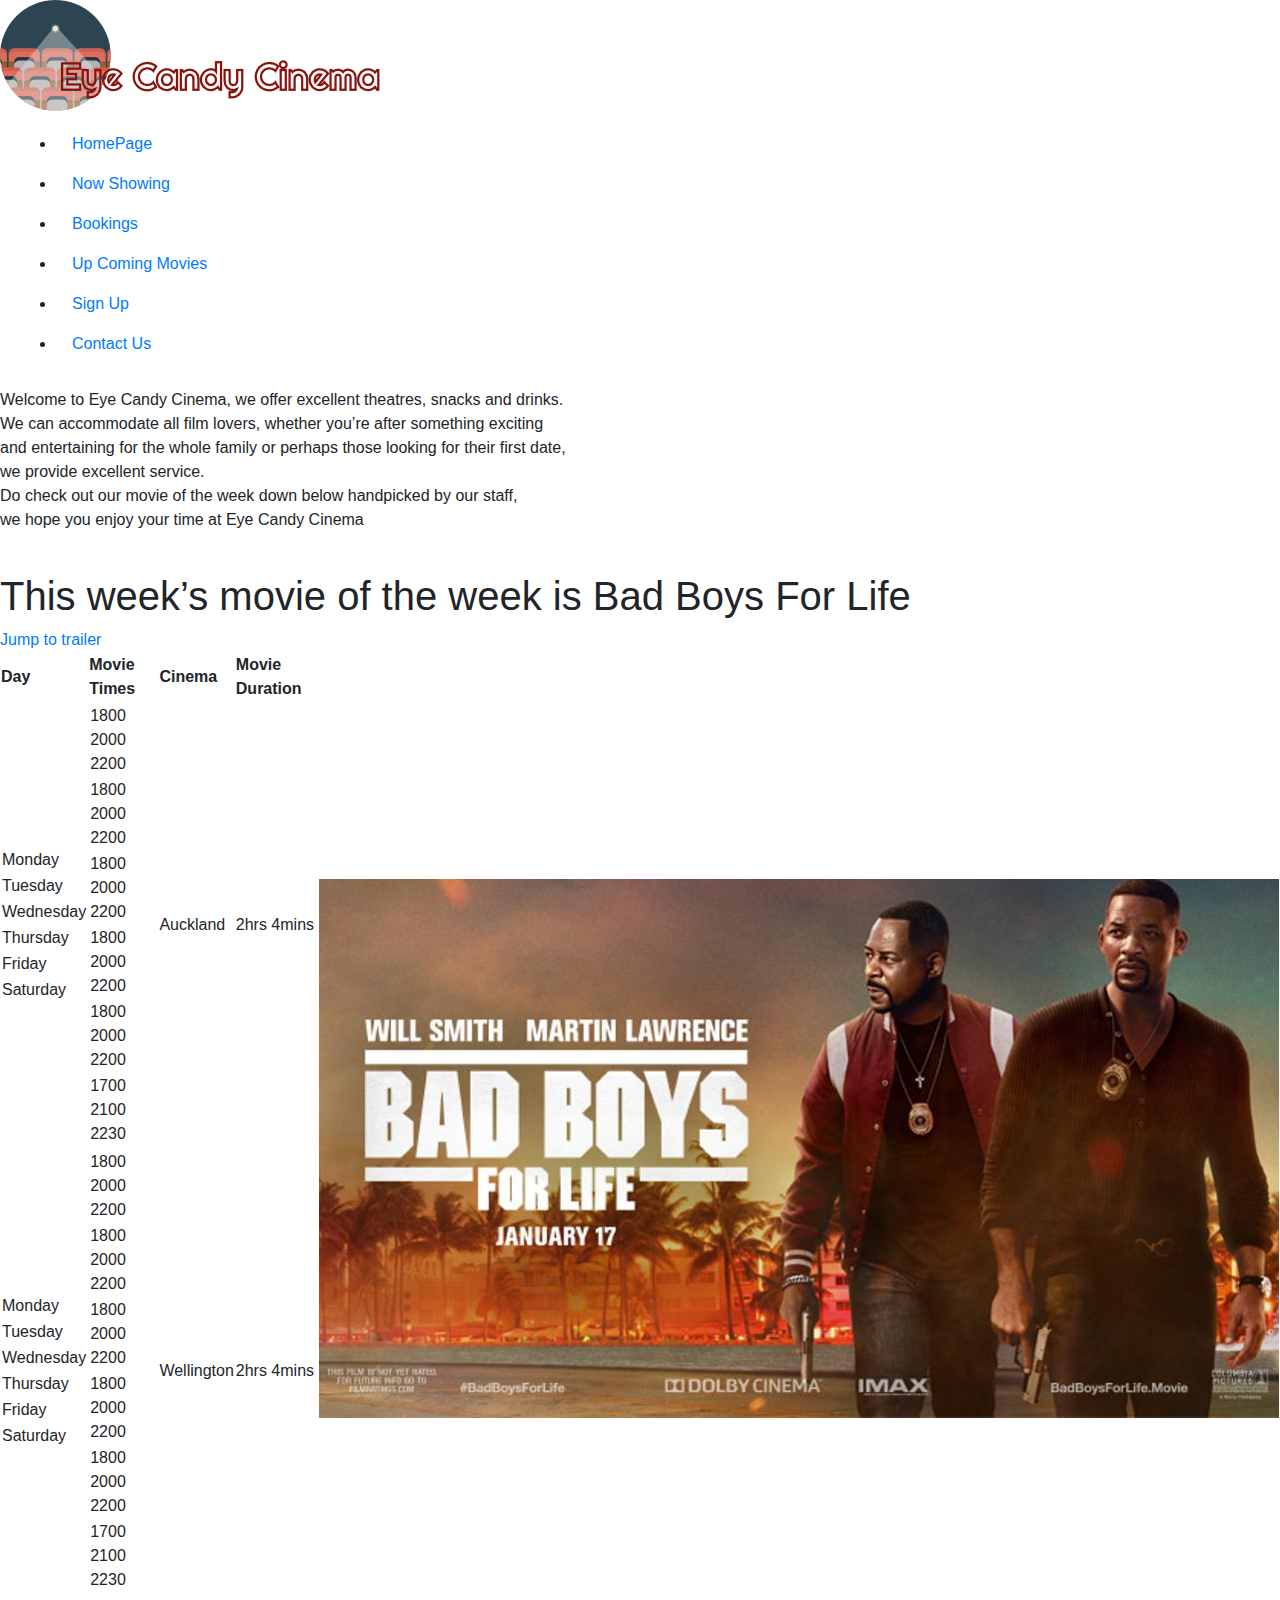
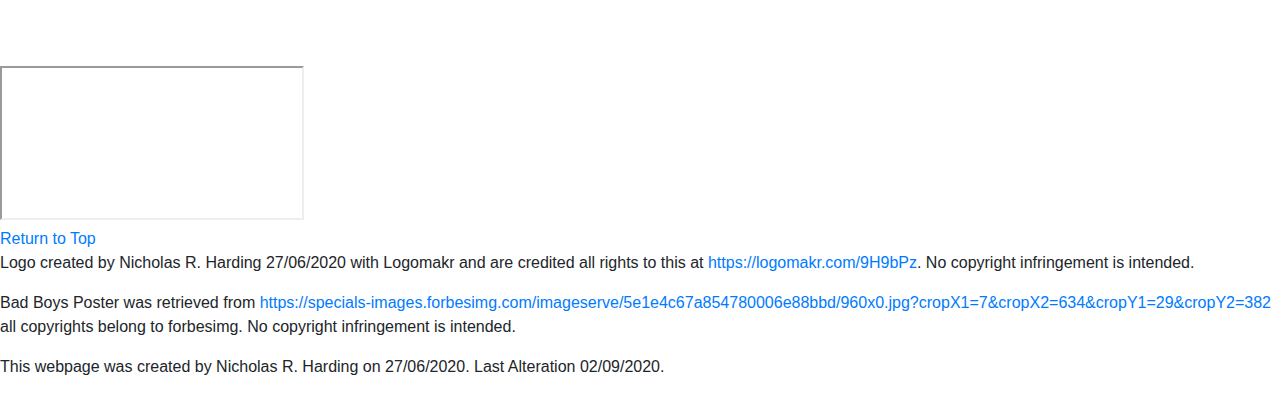
==== index.html @ e104940f "Completed project" ====
<!--Nicholas R. Harding 20200344 - IT5039 Practical Assessment Task 1-->

<!DOCTYPE html>

<head>
    <title>Eye Candy Cinema Home Page</title>
    <!--link to external style-->
    <link rel="stylesheet" href="cssStyleSheet.css">
    <!--bootstrap style sheet-->
    <link rel="stylesheet" href="https://stackpath.bootstrapcdn.com/bootstrap/4.3.1/css/bootstrap.min.css"
        integrity="sha384-ggOyR0iXCbMQv3Xipma34MD+dH/1fQ784/j6cY/iJTQUOhcWr7x9JvoRxT2MZw1T" crossorigin="anonymous">
    <meta charset="UTF-8">
    <meta content="width=device-width, initial-scale=1" name="viewport" >
</head>

<body>
    <!--return to top reference-->
    <a name="top"></a>
    <!--navbar copy and paste div in pages for unity-->
    <!--navbar code was learned on https://www.w3schools.com/css/css_navbar_horizontal.asp-->
    <!--logo was created with logomaker https://logomakr.com/9H9bPz-->

    <div class="page-content-wrapper">
        <div class="nav-grid">
            <img class="item1" src="images/EyeCandyCinemaLogo.png" alt="Eye Candy Cinema Logo">

            <nav class="navbar">

                <ul class="item2">

                    <li class="nav-item">
                        <a class="nav-link active" title="Home Page"
                            href="index.html">HomePage</a>
                    </li>

                    <li class="nav-item">
                        <a class="nav-link" title="Now Showing Page"
                            href="NowShowingPage.html">Now
                            Showing</a>
                    </li>

                    <li class="nav-item">
                        <a class="nav-link" title="Bookings"
                            href="bookings.html">Bookings</a>
                    </li>

                    <li class="nav-item">
                        <a class="nav-link" title="Up Coming Movies Page"
                            href="UpcomingMoviesPage.html">Up
                            Coming
                            Movies</a>
                    </li>

                    <li class="nav-item">
                        <a class="nav-link" title="Sign Up Page"
                            href="SignUpPage.html">Sign Up</a>
                    </li>

                    <li class="nav-item">
                        <a class="nav-link" title="Contact Us Page"
                            href="ContactUsPage.html">Contact
                            Us</a>
                    </li>
                </ul>
            </nav>
        </div>
        
        <div class="start-of-doc">
            
            <p>Welcome to Eye Candy Cinema, we offer excellent theatres, snacks and drinks.
                <br>We can accommodate all film lovers, whether you’re after something exciting
                <br>and entertaining for the whole family or perhaps those looking for their first date,
                <br>we provide excellent service. <br>Do check out our movie of the week down below handpicked by our
                staff,
                <br>we hope you enjoy your time at Eye Candy Cinema</p>
                <br>
                <h1> This week’s movie of the week is Bad Boys For Life</h1>
        </div>

        <div class="movie-of-the-week">
            <div class="trailer-link">
                <a href="#trailer">Jump to trailer</a>
            </div>
            <table class="movie-of-the-week">
                <tr>
                    <th> Day </th>
                    <th> Movie Times </th>
                    <th> Cinema </th>
                    <th> Movie Duration </th>
                    <th></th>
                </tr>

                <tr>
                    <td>
                        <!--Insert table inside of table to list multiple rows in cell-->
                        <table class="inner-table">
                            <tr>
                                <td>Monday</td>
                            </tr>
                            <tr>
                                <td>Tuesday</td>
                            </tr>
                            <tr>
                                <td>Wednesday</td>
                            </tr>
                            <tr>
                                <td>Thursday</td>
                            </tr>
                            <tr>
                                <td>Friday</td>
                            </tr>
                            <tr>
                                <td>Saturday</td>
                            </tr>
                        </table>
                    </td>
                    <td>
                        <table class="inner-table">
                            <tr>
                                <td>1800 2000 2200</td>
                            </tr>
                            <tr>
                                <td>1800 2000 2200</td>
                            </tr>
                            <tr>
                                <td>1800 2000 2200</td>
                            </tr>
                            <tr>
                                <td>1800 2000 2200</td>
                            </tr>
                            <tr>
                                <td>1800 2000 2200</td>
                            </tr>
                            <tr>
                                <td>1700 2100 2230</td>
                            </tr>
                        </table>
                    </td>
                    <td>Auckland</td>
                    <td>2hrs 4mins</td>
                    <td rowspan="2">
                        <!--image source https://specials-images.forbesimg.com/imageserve/5e1e4c67a854780006e88bbd/960x0.jpg?cropX1=7&cropX2=634&cropY1=29&cropY2=382-->
                        <img src="images/badboysimage.jpg" alt="Bad Boys For Life Poster">
                    </td>
                </tr>

                <tr>
                    <td>
                        <!--Insert table inside of table to list multiple rows in cell id inner table to target specifics-->
                        <table class="inner-table">
                            <tr>
                                <td>Monday</td>
                            </tr>
                            <tr>
                                <td>Tuesday</td>
                            </tr>
                            <tr>
                                <td>Wednesday</td>
                            </tr>
                            <tr>
                                <td>Thursday</td>
                            </tr>
                            <tr>
                                <td>Friday</td>
                            </tr>
                            <tr>
                                <td>Saturday</td>
                            </tr>
                        </table>
                    </td>
                    <td>
                        <table class="inner-table">
                            <tr>
                                <td>1800 2000 2200</td>
                            </tr>
                            <tr>
                                <td>1800 2000 2200</td>
                            </tr>
                            <tr>
                                <td>1800 2000 2200</td>
                            </tr>
                            <tr>
                                <td>1800 2000 2200</td>
                            </tr>
                            <tr>
                                <td>1800 2000 2200</td>
                            </tr>
                            <tr>
                                <td>1700 2100 2230</td>
                            </tr>
                        </table>
                    </td>
                    <td>Wellington</td>
                    <td>2hrs 4mins</td>
                </tr>
            </table>
            <br>
            <br>
            <br>
        </div>
        <!--Youtube Trailer-->
        <div class="video">
            <a name="trailer"></a>
            <iframe allowfullscreen src="https://www.youtube.com/embed/hbaUcwjshOs"
                alt="Bad Boys 3 Trailer"></iframe>
        </div>
       

        <!--Footer-->
        <div class="footer">
            <div id="footer-content">
                <a href="#top">Return to Top</a>
                <p>Logo created by Nicholas R. Harding 27/06/2020 with Logomakr and are credited all rights to this
                    at <a href="https://logomakr.com/9H9bPz" target="blank">https://logomakr.com/9H9bPz</a>. No
                    copyright infringement is intended.</p>
                <p>Bad Boys Poster was retrieved from <a
                        href="https://specials-images.forbesimg.com/imageserve/5e1e4c67a854780006e88bbd/960x0.jpg?cropX1=7&cropX2=634&cropY1=29&cropY2=382"
                        target="blank">https://specials-images.forbesimg.com/imageserve/5e1e4c67a854780006e88bbd/960x0.jpg?cropX1=7&cropX2=634&cropY1=29&cropY2=382</a>
                    all copyrights belong to forbesimg. No copyright infringement is intended.</p>
                <p>
                    This webpage was created by Nicholas R. Harding on 27/06/2020.
                    Last Alteration 02/09/2020.
                </p>
            </div>

        </div>


    </div>


</body>

</html>
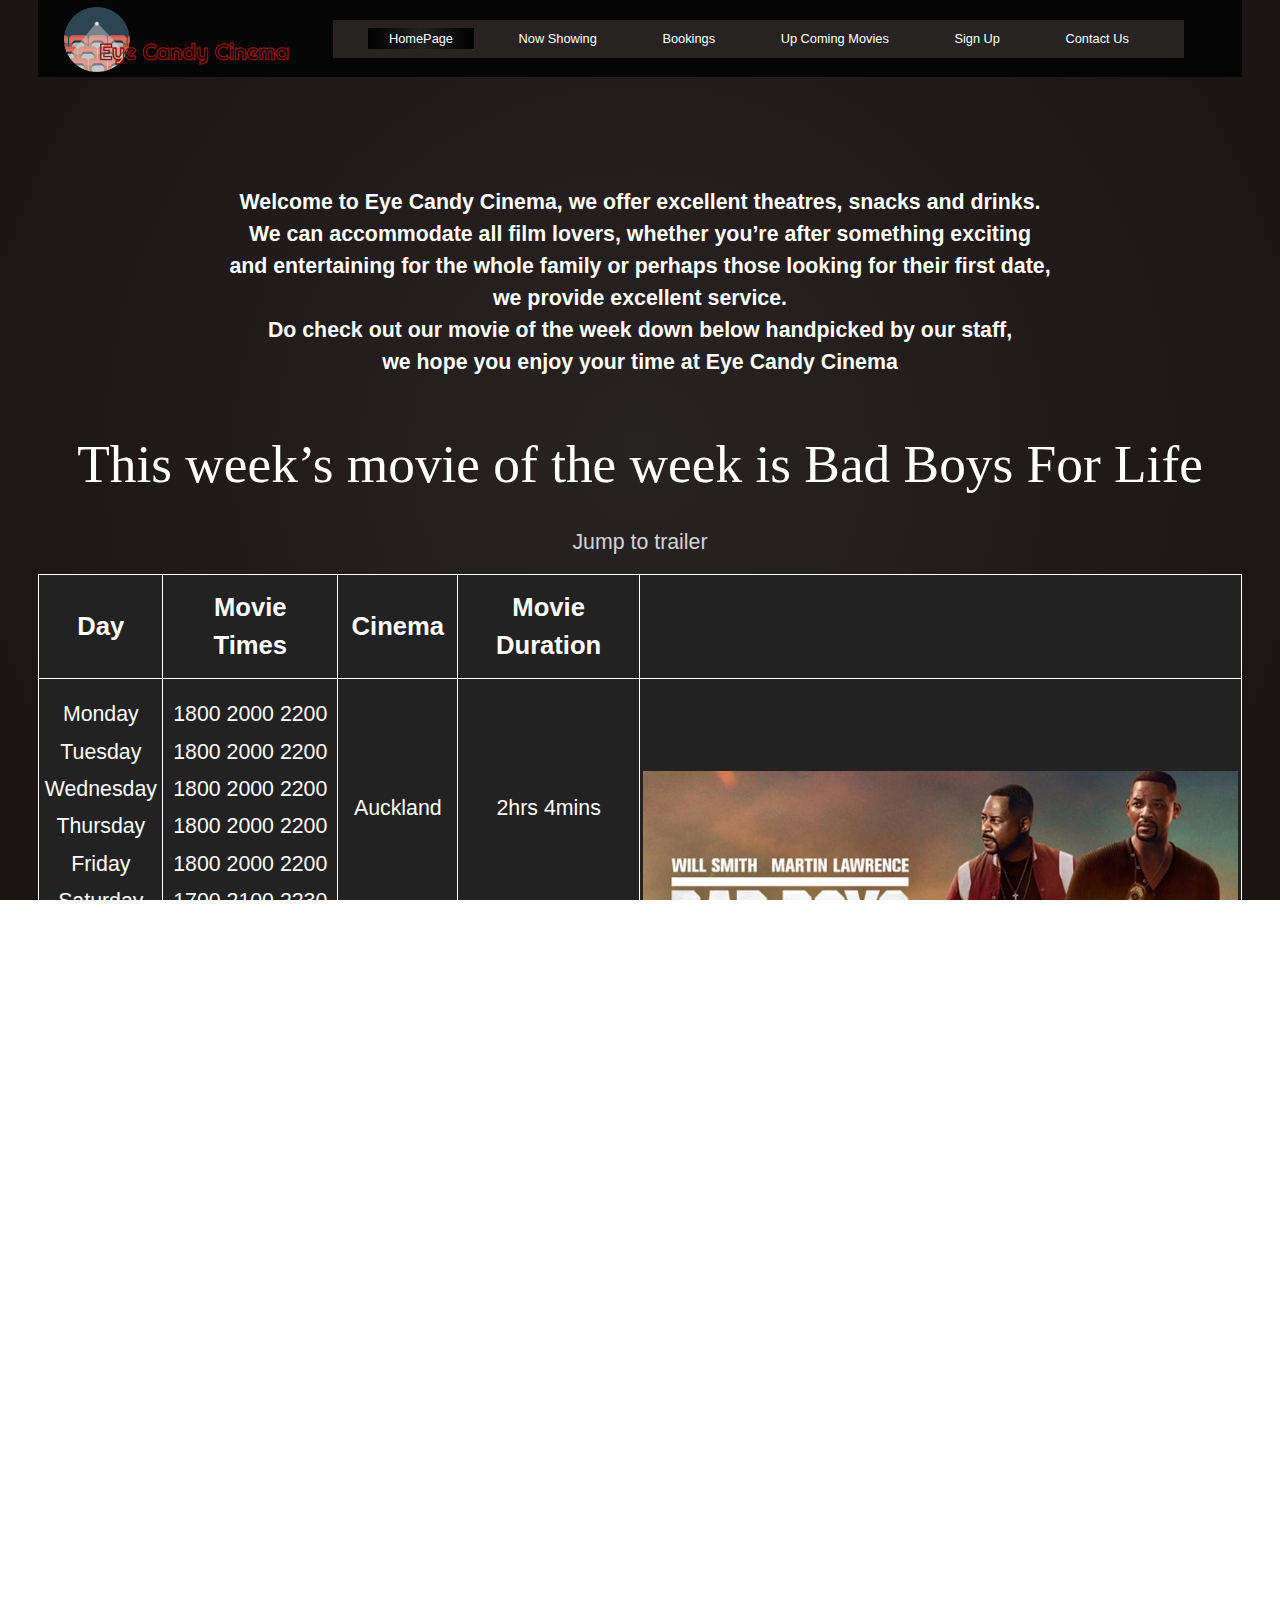
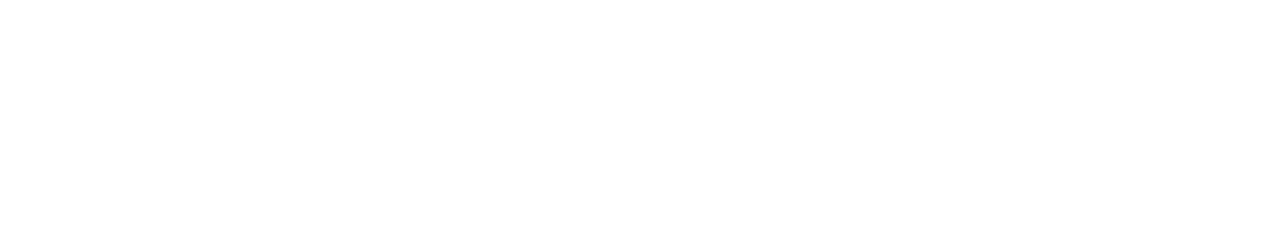
==== commit 9f3c7d55: "updated css file name in index" ====
--- a/index.html
+++ b/index.html
@@ -5,7 +5,7 @@
 <head>
     <title>Eye Candy Cinema Home Page</title>
     <!--link to external style-->
-    <link rel="stylesheet" href="cssStyleSheet.css">
+    <link rel="stylesheet" href="cssStyleSheet.CSS">
     <!--bootstrap style sheet-->
     <link rel="stylesheet" href="https://stackpath.bootstrapcdn.com/bootstrap/4.3.1/css/bootstrap.min.css"
         integrity="sha384-ggOyR0iXCbMQv3Xipma34MD+dH/1fQ784/j6cY/iJTQUOhcWr7x9JvoRxT2MZw1T" crossorigin="anonymous">
--- a/cssStyleSheet.CSS
+++ b/cssStyleSheet.CSS
@@ -0,0 +1,732 @@
+/* Import Fonts */
+
+@import url('https://fonts.googleapis.com/css2?family=Kanit:wght@300;400;600;700&display=swap');
+/* font-family: 'Kanit', sans-serif; how to declare fonts */
+
+/*Standard styles across all pages*/
+
+html, body {
+	font-family: 'Kanit', sans-serif;
+	font-size: 16pt;
+	font-weight: 400;
+	height: 100%;
+	margin-left: 0;
+	margin-right: 0;
+	padding: 0;
+	overflow-x: hidden;
+	background: rgb(40, 35, 35);
+	background: radial-gradient(circle, rgba(40, 35, 35, 1) 0%, rgba(27, 19, 19, 1) 100%, rgba(159, 159, 159, 1) 134%);
+}
+
+.page-content-wrapper {
+	text-align: center;
+	max-width: 100%;
+	margin-left: 0;
+	margin-right: 0;
+	padding-bottom: 100px;
+	padding-left: 3%;
+	padding-right: 3%;
+}
+
+/* booking page */
+
+.cinemaSeating {
+	width: auto;
+	margin: auto;
+	max-width: 625PX;
+	height: 235px;
+	display: flex;
+	flex-direction: row;
+	justify-content: center;
+	overflow-x: auto;
+	white-space: nowrap;
+	align-content: center;
+	background-color: black;
+	border-radius: 10px;
+}
+
+.cinemaSeatingHolder {
+	display: inline-block;
+	white-space: normal;
+	border-radius: 10px;
+	
+}
+
+.footer {
+	position: relative;
+	margin-left: 0;
+	margin-right: 0;
+	height: 100px;
+	width: 100%;
+	margin-top: 0;
+	bottom: 0px;
+	text-align: center;
+}
+
+#footer-content p {
+	width: 100%;
+	text-align: center !important;
+	overflow: hidden;
+	font-size: .5em !important;
+}
+
+#footer-content a {
+	text-decoration: none;
+	color: white;
+	opacity: .5;
+}
+
+.trailer-link a {
+	text-decoration: none;
+	color: white;
+	opacity: .8;
+}
+
+.trailer-link a:hover {
+	text-decoration: none;
+	color: white;
+	opacity: .8;
+}
+
+h1 {
+	font-weight: 700;
+	font-size: 1.2em;
+}
+
+h2 {
+	font-weight: 600;
+	font-size: 1em;
+	color: white;
+}
+
+label {
+	font-weight: 600;
+	font-size: 1em;
+	color: white;
+}
+
+p {
+	font-weight: 600;
+	font-size: 1em;
+	color: white;
+}
+
+div.start-of-doc {
+	text-align: center;
+	padding-top: 110px;
+	max-width: 100%;
+	width: 100%;
+	margin: 0px 0px 0px 0px;
+}
+
+table {
+	border-collapse: collapse;
+}
+
+table, th, td {
+	border: 1pt solid white;
+}
+
+table table {
+	border: none;
+}
+
+.inner-table td {
+	margin: 0;
+	border: none;
+	white-space: nowrap;
+}
+
+description-wrap {
+	word-wrap: normal;
+}
+
+th {
+	font-weight: 600;
+	margin-top: 50px;
+	color: white;
+	font-size: 1.2em;
+	padding: 10pt;
+}
+
+tr {
+	font-weight: 400;
+	font-size: 1em;
+	color: white;
+}
+
+td {
+	font-weight: 400;
+	font-size: 1em;
+	padding: 2pt;
+	text-align: center;
+}
+
+/*Home Page Styles*/
+
+div.movie-of-the-week h1 {
+	font-weight: 700;
+	margin-bottom: 50px;
+	color: white;
+}
+
+div.trailer-link {
+	text-align: center;
+	display: block;
+	color: white;
+}
+
+div.movie-of-the-week table {
+	background-color: #222222;
+	font-weight: 600;
+	height: auto;
+	margin: 15px auto;
+}
+
+div.movie-of-the-week table img {
+	max-width: 100%;
+	width: auto;
+}
+
+div.video, iframe {
+	position: relative;
+	display: block;
+	margin: auto;
+	width: 100%;
+	max-width: 560px;
+	height: 315px;
+	border: 2pt white solid;
+}
+
+div.video {
+	border: none;
+	margin-bottom: 20px;
+}
+
+/*Navbar Style*/
+
+.nav-grid {
+	position: sticky;
+	top: 0px;
+	z-index: 100;
+	display: block;
+	float: none;
+	max-height: 100px;
+	max-width: 100%;
+	width: 100%;
+	background: rgb(5, 5, 5);
+}
+
+.navbar {
+	padding: 0;
+	margin: 0px;
+	height: 100%;
+	vertical-align: middle;
+}
+
+img.item1 {
+	min-width: 216px;
+	max-width: 20%;
+	float: left;
+	max-height: 80%;
+	width: auto;
+	margin-left: 2%;
+	margin-top: .40%;
+	margin-bottom: .20%;
+	padding: 2px;
+	overflow: visible;
+}
+
+ul.item2 {
+	padding: 0;
+	margin: 1%;
+	display: inline-block;
+	max-width: 95%;
+	width: 100%;
+	max-height: 90%;
+	height: 100%;
+	list-style-type: none;
+	background: rgb(40, 35, 35);
+}
+
+li.nav-item {
+	display: inline-block;
+	max-height: 95%;
+	height: 100%;
+	margin: .5%;
+	padding: .5%;
+}
+
+li a.nav-link {
+	white-space: nowrap;
+	max-height: auto;
+	padding-top: 1px;
+	padding-bottom: 1px;
+	font-size: .6em;
+}
+
+/*active tab*/
+
+.active {
+	background: rgb(0, 0, 0);
+	background: linear-gradient(90deg, rgba(0, 0, 0, 1) 0%, rgba(33, 33, 33, 1) 50%, rgba(0, 0, 0, 1) 100%);
+}
+
+li a {
+	max-height: auto;
+	text-decoration: none;
+	text-align: center;
+	display: inline-block;
+	color: white;
+	font-size: .8em;
+}
+
+li a:hover {
+	background: rgb(40, 35, 35);
+	background: radial-gradient(circle, rgba(40, 35, 35, 1) 0%, rgba(27, 19, 19, 1) 100%, rgba(159, 159, 159, 1) 134%);
+	color: red;
+}
+
+/*Table Hover Style*/
+
+tr:hover td {
+	color: red;
+}
+
+tr:hover td img {
+	border-color: red;
+}
+
+/*Now Showing Page Stlye*/
+
+div.auckland h1 {
+	margin-bottom: 50px;
+	color: white;
+}
+
+div.auckland table {
+	display: inline-block;
+	vertical-align: auto;
+	overflow-x: auto;
+	max-width: 100%;
+	border-color: rgb(204, 204, 204);
+	text-align: center;
+	margin-bottom: 50px;
+}
+
+div.auckland table td img {
+	border: 1pt solid white;
+	width: 200px;
+}
+
+div.wellington h1 {
+	margin-bottom: 50px;
+	color: white;
+}
+
+div.wellington table {
+	display: inline-block;
+	vertical-align: auto;
+	overflow-x: auto;
+	max-width: 100%;
+	border-color: rgb(204, 204, 204);
+	text-align: center;
+}
+
+div.wellington table td img {
+	width: 200px;
+}
+
+/*Upcoming Movies Page Style*/
+
+div.up-coming h1 {
+	margin-bottom: 50px;
+	color: white;
+}
+
+div.up-coming table {
+	table-layout: fixed;
+	display: block;
+	overflow-x: auto;
+	max-width: 100%;
+	border-color: rgb(204, 204, 204);
+	text-align: center;
+}
+
+div.up-coming table td img {
+	border: 1pt solid white;
+	width: 200px;
+}
+
+/*Contact Us Page Styles*/
+
+div.start-of-doc h1 {
+	margin-bottom: 30px;
+	color: white;
+	font-family: arial black;
+}
+
+div.auckland-contact table {
+	table-layout: fixed;
+	display: block;
+	overflow-x: auto;
+	max-width: 100%;
+	border-color: rgb(204, 204, 204);
+	text-align: center;
+	margin-bottom: 50px;
+}
+
+div.auckland-contact h1 {
+	color: white;
+	font-family: arial black;
+}
+
+div.auckland-contact a {
+	color: white;
+}
+
+div.auckland-contact a:hover {
+	font-style: none;
+	color: red;
+}
+
+div.auckland-contact table td img {
+	border: 1pt solid white;
+	max-width: 100%;
+}
+
+div.wellington-contact h1 {
+	margin-top: 30px;
+	margin-bottom: 30px;
+	color: white;
+	font-family: arial black;
+}
+
+div.wellington-contact table {
+	table-layout: fixed;
+	display: block;
+	overflow-x: auto;
+	max-width: 100%;
+	border-color: rgb(204, 204, 204);
+	text-align: center;
+	margin-bottom: 50px;
+}
+
+div.wellington-contact a {
+	color: white;
+}
+
+div.wellington-contact a:hover {
+	font-style: none;
+	color: red;
+}
+
+div.wellington-contact table td img {
+	border: 1pt solid white;
+	max-width: 100%;
+}
+
+div.wellington-contact table, div.auckland-contact table {
+	max-width: 1130px;
+	width: 100%;
+	margin-left: auto;
+	margin-right: auto;
+}
+
+/*Sign Up Styles*/
+
+.sign-up-message {
+	text-align: center;
+	font-family: arial;
+	color: white;
+}
+
+div.sub-container {
+	position: relative;
+	display: block;
+	color: white;
+}
+
+input {
+	width: 220px;
+}
+
+.radioButton {
+	width: 12px;
+	margin-left: 15px;
+}
+
+/*Thank You Page*/
+
+.thank-you-message h1 {
+	font-size: 24pt;
+	font-family: arial black;
+	text-align: center;
+	color: white;
+}
+
+/* Mobile Menu Anchor Jump Link */
+
+a.JumpToMenu {
+	display: block;
+	opacity: 0;
+	z-index: 0;
+}
+
+/* Page Responsive Screen Sizing */
+
+/* Responsive at 1088 pixels screen size max width */
+
+@media screen and (max-width: 1088px) {
+	ul.item2 {
+		position: static;
+	}
+	li a.nav-link {
+		font-size: .55em;
+	}
+	.movie-time-table th:nth-child(6), .movie-time-table td:nth-child(6) {
+		display: none;
+	}
+	.movie-time-table th, .movie-time-table td {
+		font-size: .9em;
+	}
+}
+
+/* Responsive at 980 pixels max width screen size */
+
+@media screen and (max-width: 980px) {
+	.movie-time-table th, .movie-time-table td {
+		font-size: .8em;
+	}
+}
+
+/* Responsive at 963 pixels max width screen size */
+
+@media screen and (max-width: 963px) {
+	li a.nav-link {
+		font-size: .55em;
+	}
+	p, th, td, a {
+		font-size: .8em;
+	}
+	div.start-of-doc h1 {
+		font-size: 1.5em;
+	}
+}
+
+/*  Responsive at 800 pixels max width screen size (ipad size) */
+
+@media screen and (max-width: 800px) {
+	.page-content-wrapper {
+		position: absolute;
+		top: 0;
+	}
+	/*Navbar Style*/
+	li a.nav-link {
+		font-size: .55em;
+	}
+	.start-of-doc {
+		display: block;
+		float: left;
+		position: static;
+		margin: 0px;
+		width: 100%;
+	}
+	/* removes end table column and image */
+	div.movie-of-the-week table img {
+		display: none !important;
+	}
+	table.movie-of-the-week th:nth-child(5), table.movie-of-the-week td:nth-child(5) {
+		display: none;
+	}
+	table.movie-of-the-week {
+		display: block;
+		position: relative;
+		table-layout: auto;
+		max-width: 438px;
+		width: 100%;
+	}
+	table th, td {
+		font-weight: 400;
+		margin: auto;
+	}
+	.movie-time-table th:nth-child(3), .movie-time-table td:nth-child(3) {
+		display: none;
+	}
+	.movie-time-table {
+		max-width: 710px !important;
+		width: 100%;
+	}
+	.up-coming th:nth-child(5), .up-coming td:nth-child(5) {
+		display: none;
+	}
+}
+
+/* Responsive at 724 pixels max width screen size */
+
+@media screen and (max-width: 724px) {
+	div.start-of-doc {
+		padding-top: 10px;
+	}
+	h1 {
+		font-size: .95em !important;
+	}
+	.page-content-wrapper::before {
+		content: "";
+		background-image: url(images/LogoSmall.png);
+		background-repeat: no-repeat;
+		background-size: contain;
+		background-position: center;
+		display: block;
+		height: 85px;
+		margin: auto;
+		background-color: black;
+	}
+	.nav-grid {
+		position: static;
+		display: block;
+		padding: 2%;
+		max-width: 100%;
+		width: 100%;
+		max-height: 300px;
+		background-color: black;
+	}
+	img.item1 {
+		display: none;
+	}
+	ul.item2 {
+		float: unset;
+		clear: both;
+		text-align: center;
+		margin: 1% 1% 1% 1%;
+		max-width: 100%;
+		padding: 0;
+	}
+	.navbar ul li.nav-item, .navbar ul li a.nav-link {
+		display: block;
+		max-width: 97%;
+		width: 100%;
+		margin: .5% auto;
+	}
+	.active {
+		margin: 0%;
+		padding: 0%;
+		max-width: 98%;
+		width: 100%;
+	}
+	div.footer {
+		position: static;
+		word-wrap: break-word;
+	}
+}
+
+@media screen and (max-width:620px) {
+	.cinemaSeating {
+		justify-content: start;
+	}
+}
+
+/* Page responsive to screens 605pixels or less */
+
+@media screen and (max-width: 605px) {
+	.first-column {
+		display: none;
+	}
+	.movie-time-table {
+		max-width: 505px !important;
+		width: 100%;
+		margin: auto;
+	}
+	.up-coming td:nth-child(1), .up-coming th:nth-child(1) {
+		display: none;
+	}
+	.up-coming table {
+		font-size: .8em;
+	}
+	.auckland-contact th:nth-child(3), .auckland-contact td:nth-child(3) {
+		display: none;
+	}
+	.auckland-contact table {
+		max-width: 267px !important;
+		max-height: 137px !important;
+		font-size: .9em;
+	}
+}
+
+/* Page responsive to screens 420pixels or less */
+
+@media screen and (max-width: 420px) {
+	a.JumpToMenu {
+		font-size: .8em;
+	}
+	.start-of-doc p, a {
+		font-size: .6em;
+	}
+	th, td {
+		font-size: .7em;
+		font-weight: 600;
+	}
+	div.start-of-doc h1 {
+		font-size: 1em;
+	}
+	table.movie-of-the-week th:nth-child(4), table.movie-of-the-week td:nth-child(4) {
+		display: none;
+	}
+	table.movie-of-the-week {
+		max-width: 259px;
+		width: 100%;
+	}
+	div.video, iframe {
+		width: 100%;
+		max-width: 95%;
+		height: auto;
+	}
+	.auckland-contact table {
+		font-size: 1.1em !important;
+	}
+	.auckland-contact h1 {
+		font-size: .6em !important;
+	}
+	.wellington-contact h1 {
+		font-size: .6em;
+	}
+}
+
+@media screen and (max-width: 360px) {
+	.movie-time-table {
+		font-size: .8em;
+		max-width: 297px !important;
+	}
+	.footer {
+		font-size: .8em;
+	}
+}
+
+@media screen and (max-width: 290px) {
+	.movie-time-table {
+		font-size: .6em;
+	}
+}
+
+@media screen and (max-width: 250px) {
+	th, td:nth-child(3) {
+		font-size: .4em;
+	}
+	table.movie-of-the-week {
+		max-width: 213px;
+	}
+	.input-field {
+		max-width: 100%;
+		width: 90%;
+		font-size: .5em;
+	}
+}
+
+@media screen and (max-width: 226px) {
+	.movie-time-table {
+		font-size: .4em;
+	}
+	table.movie-of-the-week {
+		display: none;
+	}
+}